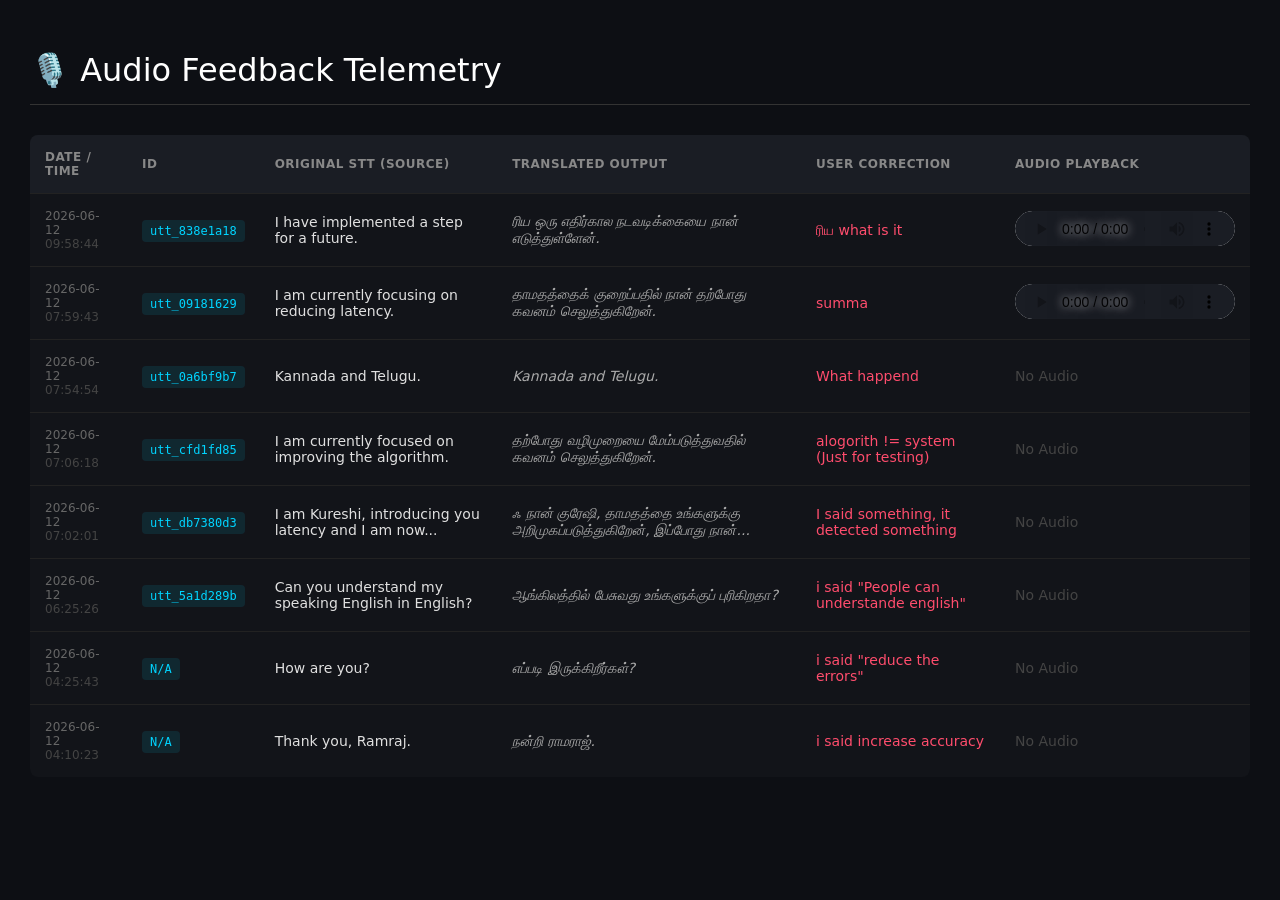
==== reports_dashboard.html @ 9236e5f5 "feat: Implement Zero-Disk Encryption Telemetry Architecture & Audio Vault Dashboard" ====
<!DOCTYPE html>
<html>
<head>
    <meta charset="utf-8">
    <title>Audio Telemetry Dashboard</title>
    <style>
        body { font-family: 'Segoe UI', system-ui, sans-serif; background: #0d0f14; color: #fff; padding: 30px; margin: 0; }
        h1 { border-bottom: 1px solid #333; padding-bottom: 15px; margin-bottom: 30px; font-weight: 400; }
        table { width: 100%; border-collapse: collapse; font-size: 14px; background: rgba(255,255,255,0.02); border-radius: 8px; overflow: hidden; }
        th, td { padding: 15px; text-align: left; border-bottom: 1px solid #222; }
        th { background: #1a1d24; color: #888; font-weight: 600; text-transform: uppercase; font-size: 12px; letter-spacing: 0.5px; }
        tr:last-child td { border-bottom: none; }
        tr:hover { background: rgba(255,255,255,0.05); }
        .correction { color: #ff4d6d; font-weight: 500; }
        .source { color: #e0e0e0; }
        .translated { color: #aaa; font-style: italic; }
        .uid { font-family: 'Consolas', monospace; color: #00d4ff; background: rgba(0, 212, 255, 0.1); padding: 4px 8px; border-radius: 4px; font-size: 12px; }
        .time { color: #666; font-size: 12px; }
        audio { height: 35px; width: 220px; outline: none; border-radius: 30px; }
        audio::-webkit-media-controls-panel { background-color: #1a1d24; color: #fff; }
    </style>
</head>
<body>
    <h1>🎙️ Audio Feedback Telemetry</h1>
    <table>
        <tr>
            <th>Date / Time</th>
            <th>ID</th>
            <th>Original STT (Source)</th>
            <th>Translated Output</th>
            <th>User Correction</th>
            <th>Audio Playback</th>
        </tr>
        <tr>
            <td class="time">2026-06-12<br><span style='color:#444'>09:58:44</span></td>
            <td><span class="uid">utt_838e1a18</span></td>
            <td class="source">I have implemented a step for a future.</td>
            <td class="translated">ரிய ஒரு எதிர்கால நடவடிக்கையை நான் எடுத்துள்ளேன்.</td>
            <td class="correction">ரிய what is it</td>
            <td><audio controls src="decrypted_audio/2026-06-12/utt_838e1a18.wav"></audio></td>
        </tr>
        <tr>
            <td class="time">2026-06-12<br><span style='color:#444'>07:59:43</span></td>
            <td><span class="uid">utt_09181629</span></td>
            <td class="source">I am currently focusing on reducing latency.</td>
            <td class="translated">தாமதத்தைக் குறைப்பதில் நான் தற்போது கவனம் செலுத்துகிறேன்.</td>
            <td class="correction">summa</td>
            <td><audio controls src="decrypted_audio/2026-06-12/utt_09181629.wav"></audio></td>
        </tr>
        <tr>
            <td class="time">2026-06-12<br><span style='color:#444'>07:54:54</span></td>
            <td><span class="uid">utt_0a6bf9b7</span></td>
            <td class="source">Kannada and Telugu.</td>
            <td class="translated">Kannada and Telugu.</td>
            <td class="correction">What happend</td>
            <td><span style='color:#444'>No Audio</span></td>
        </tr>
        <tr>
            <td class="time">2026-06-12<br><span style='color:#444'>07:06:18</span></td>
            <td><span class="uid">utt_cfd1fd85</span></td>
            <td class="source">I am currently focused on improving the algorithm.</td>
            <td class="translated">தற்போது வழிமுறையை மேம்படுத்துவதில் கவனம் செலுத்துகிறேன்.</td>
            <td class="correction">alogorith != system (Just for testing)</td>
            <td><span style='color:#444'>No Audio</span></td>
        </tr>
        <tr>
            <td class="time">2026-06-12<br><span style='color:#444'>07:02:01</span></td>
            <td><span class="uid">utt_db7380d3</span></td>
            <td class="source">I am Kureshi, introducing you latency and I am now...</td>
            <td class="translated">ஃ நான் குரேஷி, தாமதத்தை உங்களுக்கு அறிமுகப்படுத்துகிறேன், இப்போது நான்...</td>
            <td class="correction">I said something, it detected something</td>
            <td><span style='color:#444'>No Audio</span></td>
        </tr>
        <tr>
            <td class="time">2026-06-12<br><span style='color:#444'>06:25:26</span></td>
            <td><span class="uid">utt_5a1d289b</span></td>
            <td class="source">Can you understand my speaking English in English?</td>
            <td class="translated">ஆங்கிலத்தில் பேசுவது உங்களுக்குப் புரிகிறதா?</td>
            <td class="correction">i said "People can understande english"</td>
            <td><span style='color:#444'>No Audio</span></td>
        </tr>
        <tr>
            <td class="time">2026-06-12<br><span style='color:#444'>04:25:43</span></td>
            <td><span class="uid">N/A</span></td>
            <td class="source">How are you?</td>
            <td class="translated">எப்படி இருக்கிறீர்கள்?</td>
            <td class="correction">i said "reduce the errors"</td>
            <td><span style='color:#444'>No Audio</span></td>
        </tr>
        <tr>
            <td class="time">2026-06-12<br><span style='color:#444'>04:10:23</span></td>
            <td><span class="uid">N/A</span></td>
            <td class="source">Thank you, Ramraj.</td>
            <td class="translated">நன்றி ராமராஜ்.</td>
            <td class="correction">i said increase accuracy</td>
            <td><span style='color:#444'>No Audio</span></td>
        </tr>
    </table>
</body>
</html>
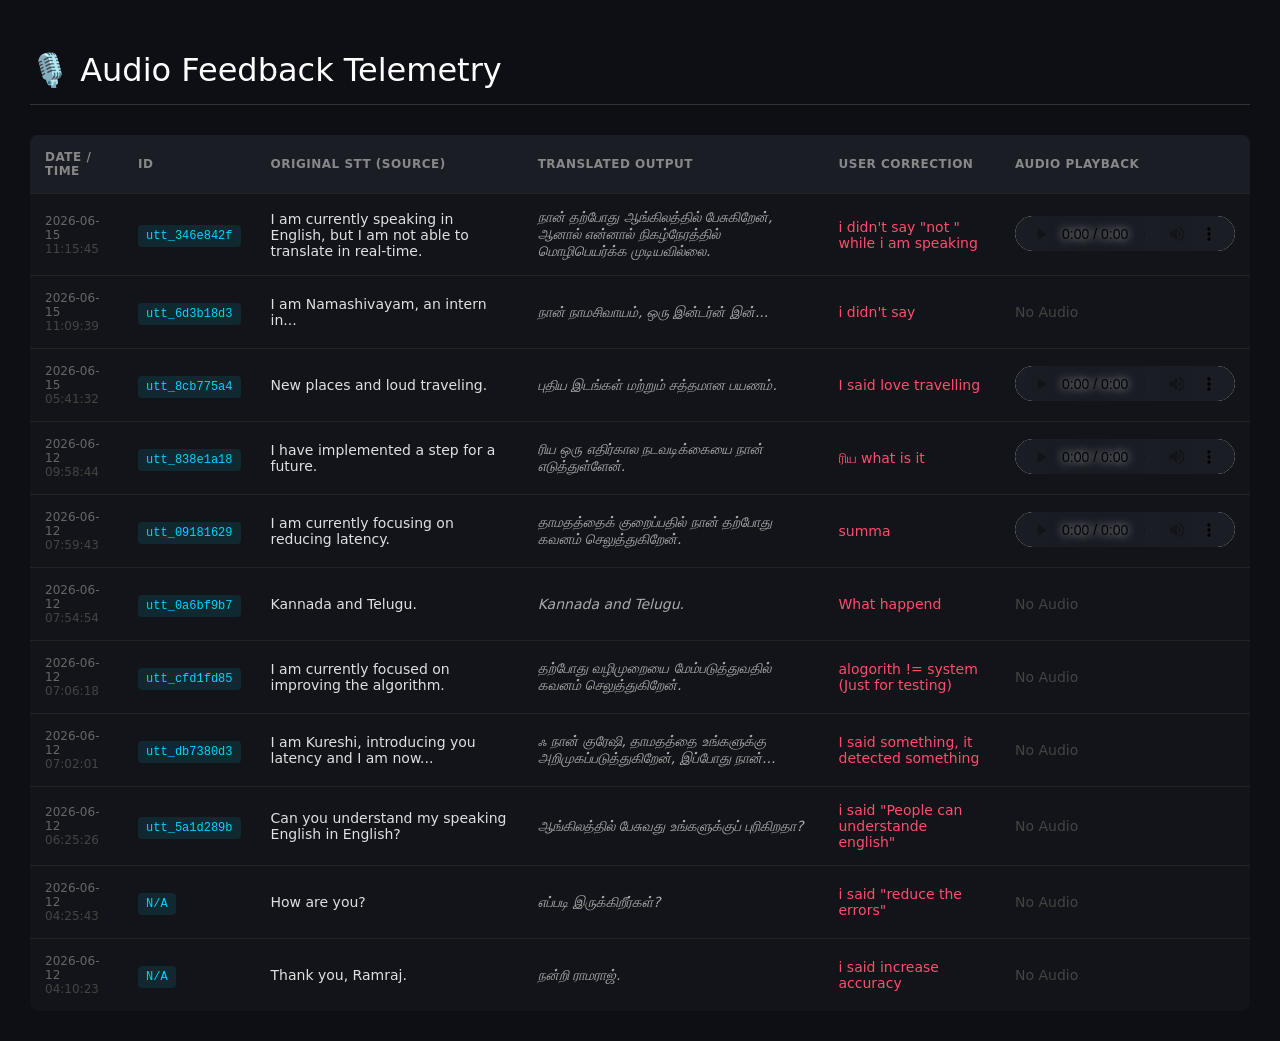
==== commit d1d6b5cd: "chore: update telemetry dashboard" ====
--- a/reports_dashboard.html
+++ b/reports_dashboard.html
@@ -30,6 +30,30 @@
             <th>Translated Output</th>
             <th>User Correction</th>
             <th>Audio Playback</th>
+        </tr>
+        <tr>
+            <td class="time">2026-06-15<br><span style='color:#444'>11:15:45</span></td>
+            <td><span class="uid">utt_346e842f</span></td>
+            <td class="source">I am currently speaking in English, but I am not able to translate in real-time.</td>
+            <td class="translated">நான் தற்போது ஆங்கிலத்தில் பேசுகிறேன், ஆனால் என்னால் நிகழ்நேரத்தில் மொழிபெயர்க்க முடியவில்லை.</td>
+            <td class="correction">i didn't say "not " while i am speaking</td>
+            <td><audio controls src="decrypted_audio/2026-06-15/utt_346e842f.wav"></audio></td>
+        </tr>
+        <tr>
+            <td class="time">2026-06-15<br><span style='color:#444'>11:09:39</span></td>
+            <td><span class="uid">utt_6d3b18d3</span></td>
+            <td class="source">I am Namashivayam, an intern in...</td>
+            <td class="translated">நான் நாமசிவாயம், ஒரு இன்டர்ன் இன்...</td>
+            <td class="correction">i didn't say </td>
+            <td><span style='color:#444'>No Audio</span></td>
+        </tr>
+        <tr>
+            <td class="time">2026-06-15<br><span style='color:#444'>05:41:32</span></td>
+            <td><span class="uid">utt_8cb775a4</span></td>
+            <td class="source">New places and loud traveling.</td>
+            <td class="translated">புதிய இடங்கள் மற்றும் சத்தமான பயணம்.</td>
+            <td class="correction">I said love travelling</td>
+            <td><audio controls src="decrypted_audio/2026-06-15/utt_8cb775a4.wav"></audio></td>
         </tr>
         <tr>
             <td class="time">2026-06-12<br><span style='color:#444'>09:58:44</span></td>
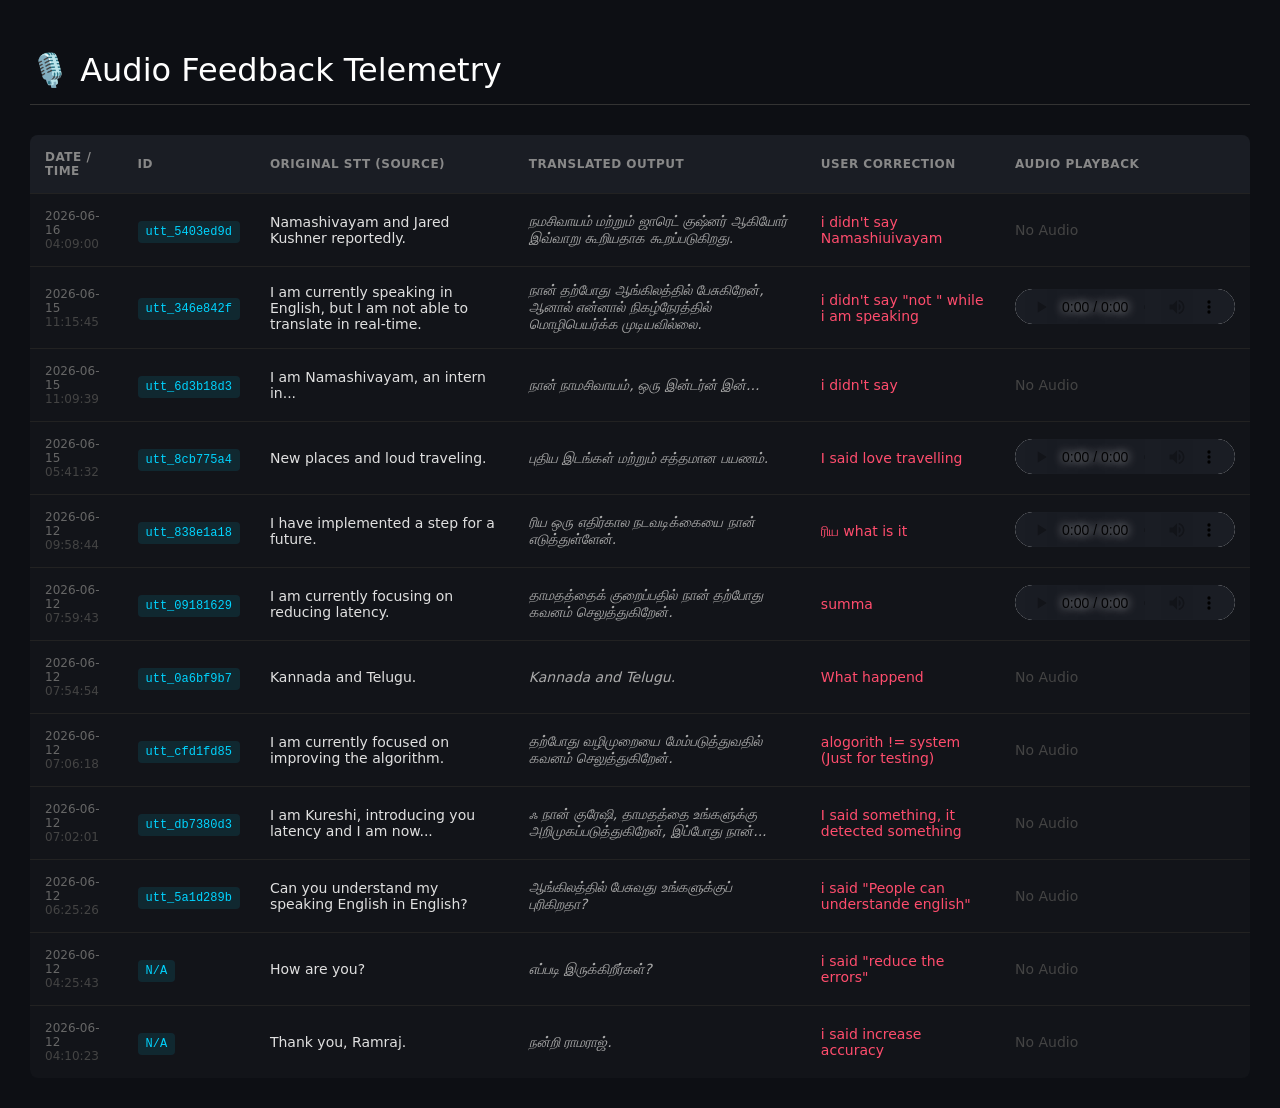
==== commit 2fb87f84: "feat: expand tamil STT grammar corrections" ====
--- a/reports_dashboard.html
+++ b/reports_dashboard.html
@@ -30,6 +30,14 @@
             <th>Translated Output</th>
             <th>User Correction</th>
             <th>Audio Playback</th>
+        </tr>
+        <tr>
+            <td class="time">2026-06-16<br><span style='color:#444'>04:09:00</span></td>
+            <td><span class="uid">utt_5403ed9d</span></td>
+            <td class="source">Namashivayam and Jared Kushner reportedly.</td>
+            <td class="translated">நமசிவாயம் மற்றும் ஜாரெட் குஷ்னர் ஆகியோர் இவ்வாறு கூறியதாக கூறப்படுகிறது.</td>
+            <td class="correction">i didn't say Namashiuivayam</td>
+            <td><span style='color:#444'>No Audio</span></td>
         </tr>
         <tr>
             <td class="time">2026-06-15<br><span style='color:#444'>11:15:45</span></td>
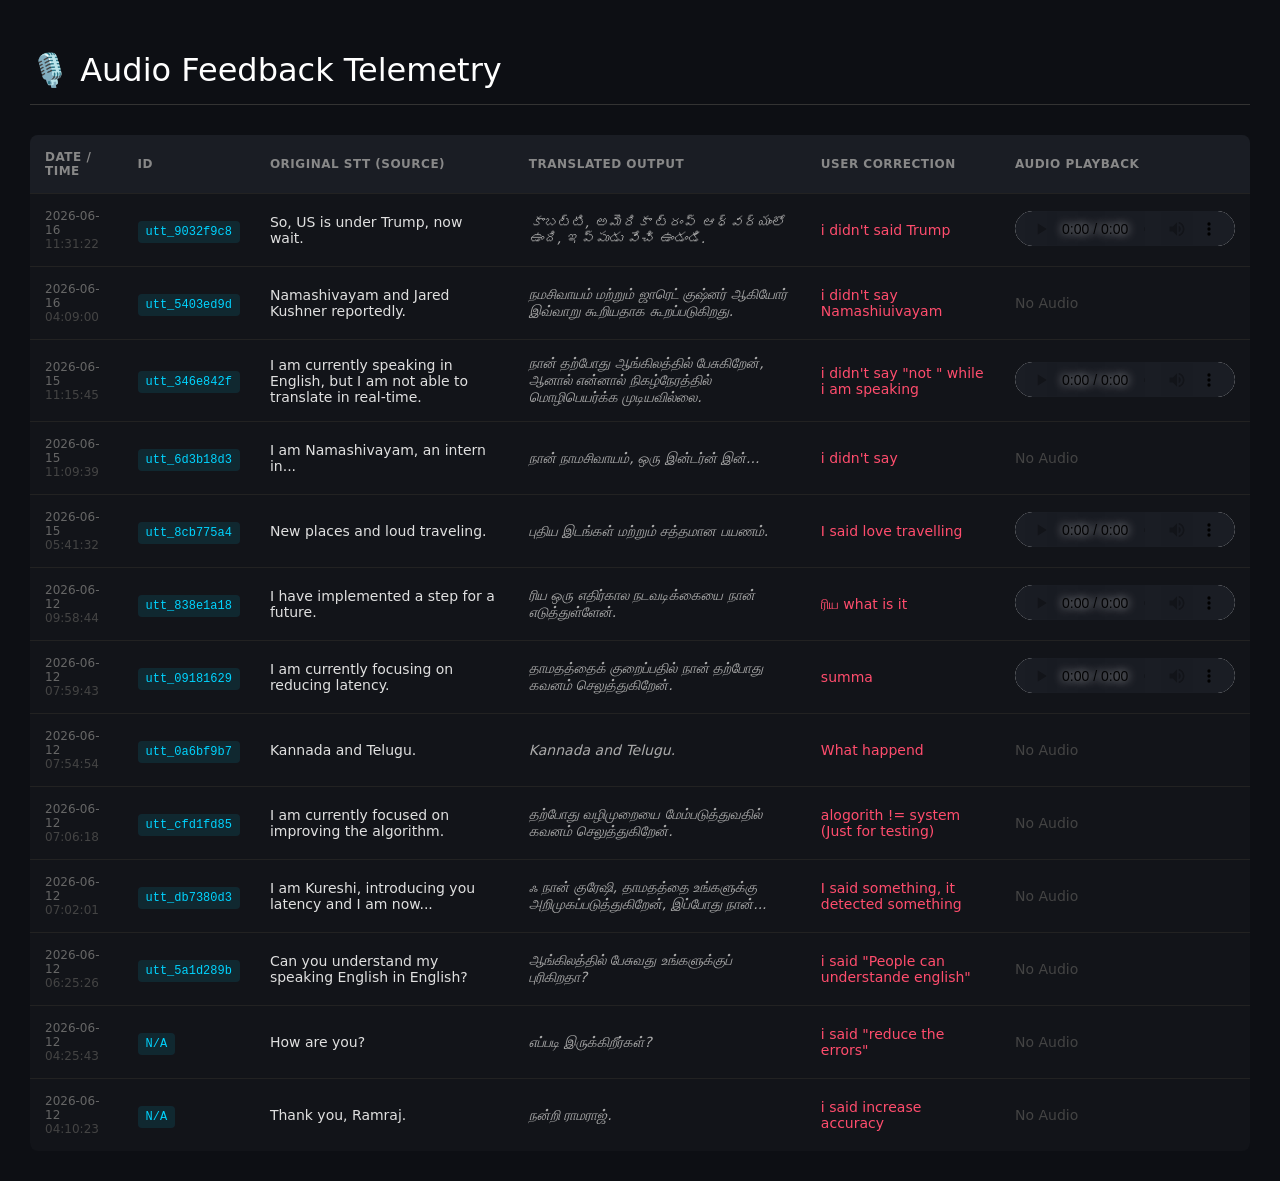
==== commit 694b7489: "feat: complete Phase 2 database integration with postgres" ====
--- a/reports_dashboard.html
+++ b/reports_dashboard.html
@@ -30,6 +30,14 @@
             <th>Translated Output</th>
             <th>User Correction</th>
             <th>Audio Playback</th>
+        </tr>
+        <tr>
+            <td class="time">2026-06-16<br><span style='color:#444'>11:31:22</span></td>
+            <td><span class="uid">utt_9032f9c8</span></td>
+            <td class="source">So, US is under Trump, now wait.</td>
+            <td class="translated">కాబట్టి, అమెరికా ట్రంప్ ఆధ్వర్యంలో ఉంది, ఇప్పుడు వేచి ఉండండి.</td>
+            <td class="correction">i didn't said Trump</td>
+            <td><audio controls src="decrypted_audio/2026-06-16/utt_9032f9c8.wav"></audio></td>
         </tr>
         <tr>
             <td class="time">2026-06-16<br><span style='color:#444'>04:09:00</span></td>
